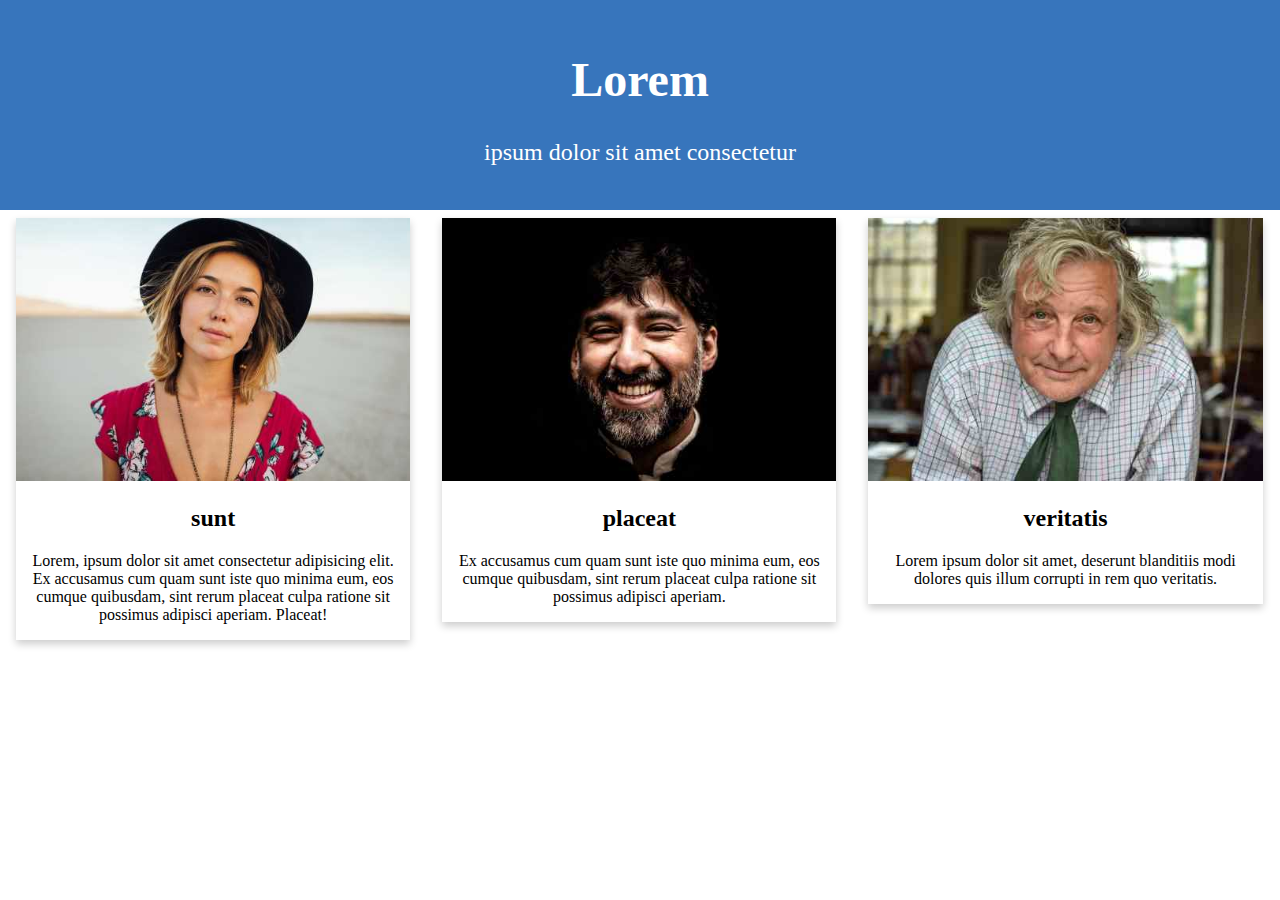
==== index.html @ 287717b4 "anonyWall start" ====
<!DOCTYPE html>
<html lang="ko">
<head>
    <meta charset="UTF-8">
    <meta name="viewport" content="width=device-width, initial-scale=1.0">
    <title>담벼락</title>
    <link rel="stylesheet" href="style/layout.css">
</head>

<body>
    <div class="title">
        <h1>Lorem</h1>
        <p>ipsum dolor sit amet consectetur</p>
    </div>

    <div  class="row">
        <div class="column">
            <div class="card">
                <img src="assets/image/team1.jpg" alt="first">
                <div class="content">
                    <h2 class="content-name">sunt</h2>
                    <p class="content-body">Lorem, ipsum dolor sit amet consectetur adipisicing elit. Ex accusamus cum quam sunt iste quo minima eum, eos cumque quibusdam, sint rerum placeat culpa ratione sit possimus adipisci aperiam. Placeat!</p>
                </div>
            </div>
        </div>

        <div class="column">
            <div class="card">
                <img src="assets/image/team2.jpg" alt="second"">
                <div class="content">
                    <h2 class="content-name">placeat</h2>
                    <p class="content-body">Ex accusamus cum quam sunt iste quo minima eum, eos cumque quibusdam, sint rerum placeat culpa ratione sit possimus adipisci aperiam.</p>
                </div>
            </div>
        </div>

        <div class="column">
            <div class="card">
                <img src="assets/image/team3.jpg" alt="third">
                <div class="content">
                    <h2 class="content-name">veritatis</h2>
                    <p class="content-body">Lorem ipsum dolor sit amet, deserunt blanditiis modi dolores quis illum corrupti in rem quo veritatis.</p>
                </div>
            </div>
        </div>
    </div>

</body>
</html>
---- style/layout.css ----
body {
    margin: 0;
    padding: 0;
}

html {
    box-sizing: border-box;
}

*,
*:before,
*:after {
    box-sizing: inherit;
}

.title {
    padding: 20px;
    text-align: center;
    background-color: rgba(1, 80, 170, 0.788);;
    color: #ffffff;
}

.title > h1 {
    font-size: 3rem;
}

.title > p {
    font-size: 1.5rem;
}

.column {
    float: left;
    width: 33.3%;
    margin-bottom: 16px;
    padding: 0 8px;
}

.card {
    box-shadow: 0 4px 8px 0 rgba(0, 0, 0, 0.2);
    margin: 8px;
}

.card > img {
    width: 100%;
}

.content {
    padding: 0 16px;
    text-align: center;
}

.content::after,
.row::after {
    content: "";
    clear: both;
    display: table;
}

@media screen and (max-width: 650px) {
    .column {
        width: 100%;
        display: block;
    }
}
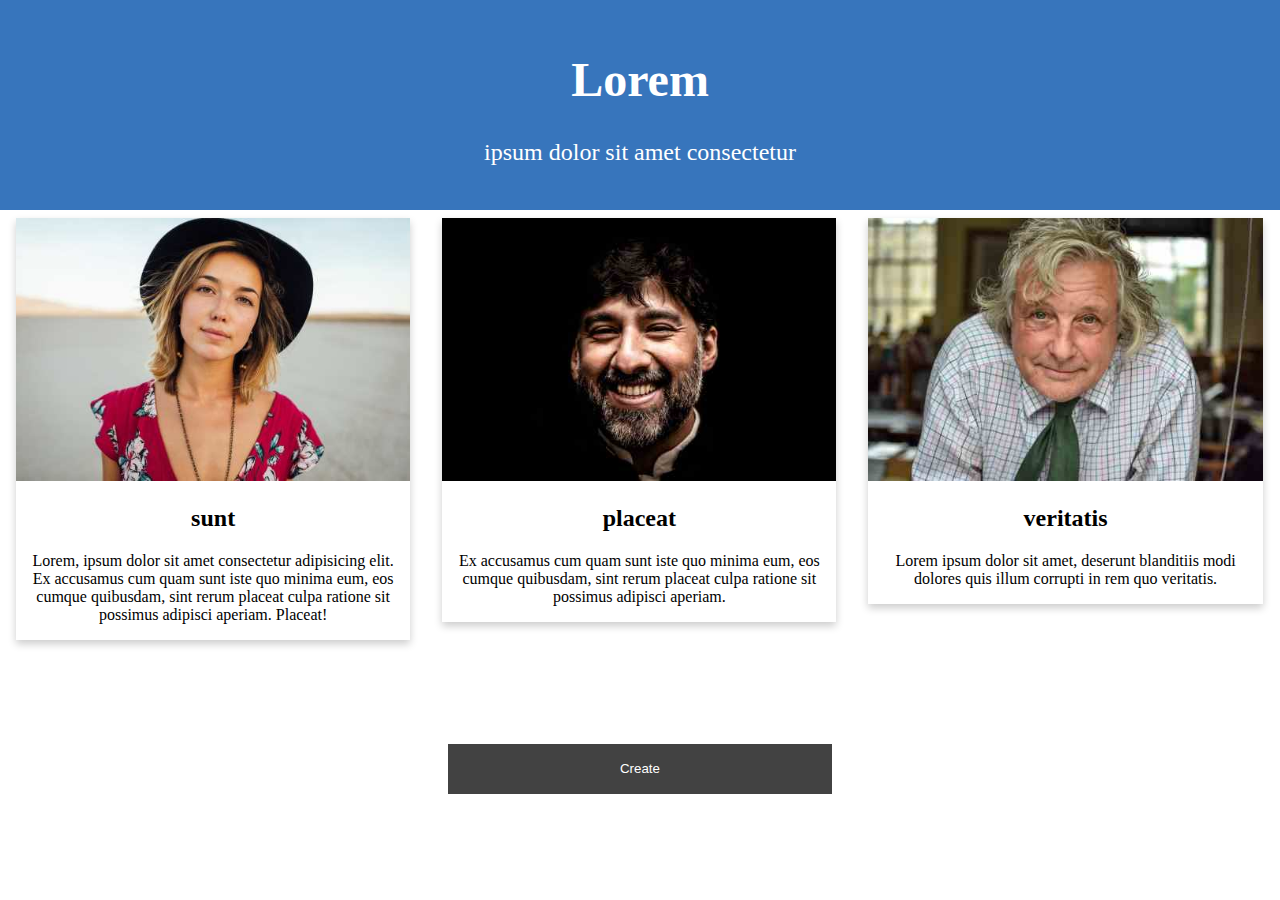
==== commit af13be40: "create button까지 생성" ====
--- a/index.html
+++ b/index.html
@@ -3,17 +3,20 @@
 <head>
     <meta charset="UTF-8">
     <meta name="viewport" content="width=device-width, initial-scale=1.0">
-    <title>담벼락</title>
+    <title>anonyWall</title>
     <link rel="stylesheet" href="style/layout.css">
 </head>
 
 <body>
+    <!--타이틀을 나타내는 부분. 간단한 인사말 띄우기-->
     <div class="title">
         <h1>Lorem</h1>
         <p>ipsum dolor sit amet consectetur</p>
     </div>
 
+    <!--담벼락 시작-->
     <div  class="row">
+        <!--담벼락 내용 시작. column 하나하나가 내용이 됨. 나중에 데이터 불러오기.-->
         <div class="column">
             <div class="card">
                 <img src="assets/image/team1.jpg" alt="first">
@@ -45,5 +48,8 @@
         </div>
     </div>
 
+    <div class="create">
+        <p><button class="create-button">Create</button></p>
+    </div>
 </body>
 </html>--- a/style/layout.css
+++ b/style/layout.css
@@ -13,6 +13,8 @@
     box-sizing: inherit;
 }
 
+
+/* title */
 .title {
     padding: 20px;
     text-align: center;
@@ -62,3 +64,29 @@
         display: block;
     }
 }
+
+/* create button */
+.create > p {
+    display: flex;
+    justify-content: center;
+    align-items: center;
+    width: 100%;
+    height: 100%;
+    padding-top: 5%;
+}
+
+.create-button {
+    border: none;
+    outline: 0;
+    padding: 8px;
+    color: white;
+    background-color: rgb(66, 66, 66);
+    text-align: center;
+    cursor: pointer;
+    width: 30%;
+    height: 50px;
+}
+
+.create-button:hover {
+    background-color: rgb(129, 129, 129);
+}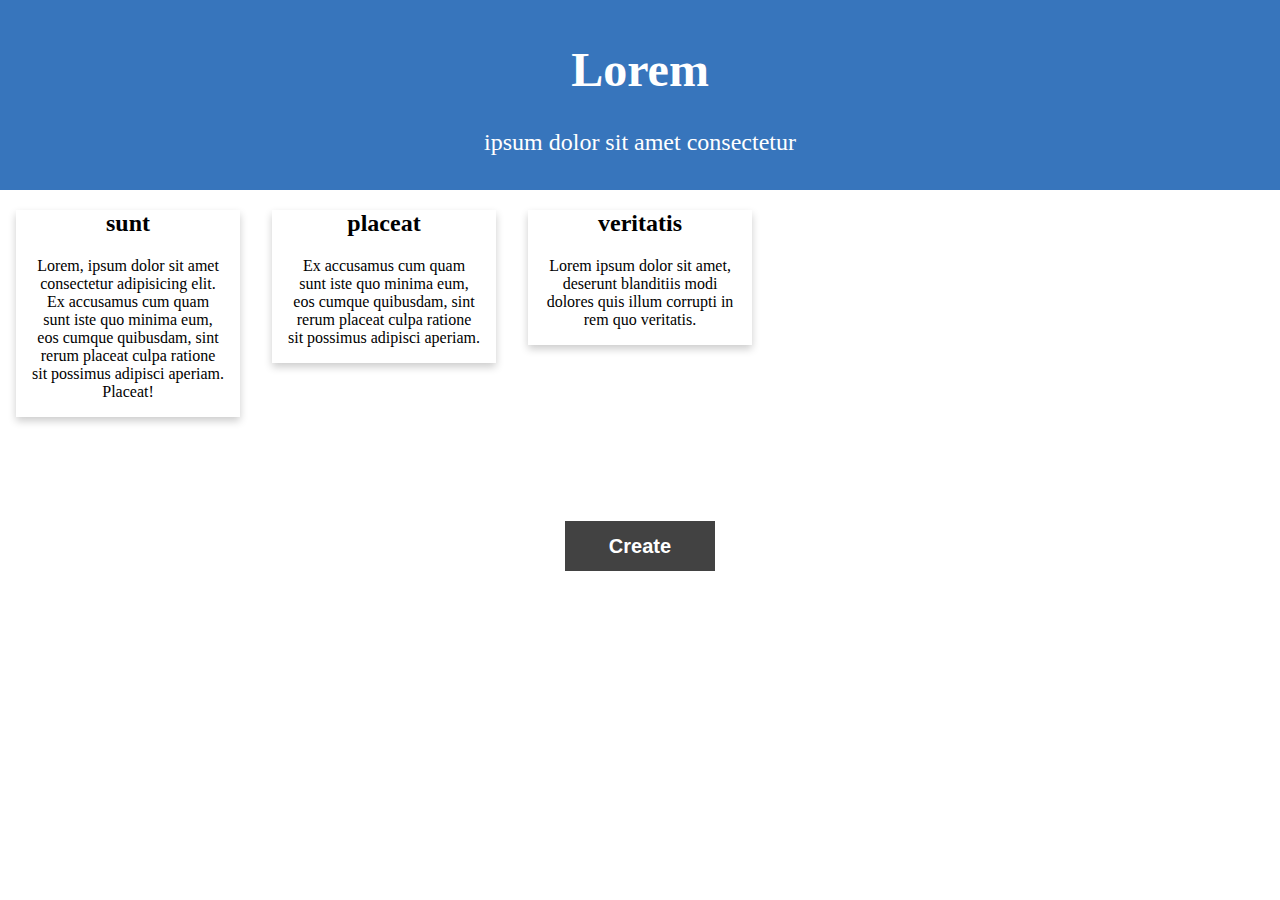
==== commit 1c915108: "전체 css 완료" ====
--- a/index.html
+++ b/index.html
@@ -19,7 +19,6 @@
         <!--담벼락 내용 시작. column 하나하나가 내용이 됨. 나중에 데이터 불러오기.-->
         <div class="column">
             <div class="card">
-                <img src="assets/image/team1.jpg" alt="first">
                 <div class="content">
                     <h2 class="content-name">sunt</h2>
                     <p class="content-body">Lorem, ipsum dolor sit amet consectetur adipisicing elit. Ex accusamus cum quam sunt iste quo minima eum, eos cumque quibusdam, sint rerum placeat culpa ratione sit possimus adipisci aperiam. Placeat!</p>
@@ -29,7 +28,6 @@
 
         <div class="column">
             <div class="card">
-                <img src="assets/image/team2.jpg" alt="second"">
                 <div class="content">
                     <h2 class="content-name">placeat</h2>
                     <p class="content-body">Ex accusamus cum quam sunt iste quo minima eum, eos cumque quibusdam, sint rerum placeat culpa ratione sit possimus adipisci aperiam.</p>
@@ -39,7 +37,6 @@
 
         <div class="column">
             <div class="card">
-                <img src="assets/image/team3.jpg" alt="third">
                 <div class="content">
                     <h2 class="content-name">veritatis</h2>
                     <p class="content-body">Lorem ipsum dolor sit amet, deserunt blanditiis modi dolores quis illum corrupti in rem quo veritatis.</p>
--- a/style/layout.css
+++ b/style/layout.css
@@ -16,9 +16,9 @@
 
 /* title */
 .title {
-    padding: 20px;
+    padding: 10px;
     text-align: center;
-    background-color: rgba(1, 80, 170, 0.788);;
+    background-color: rgba(1, 80, 170, 0.788);
     color: #ffffff;
 }
 
@@ -32,7 +32,7 @@
 
 .column {
     float: left;
-    width: 33.3%;
+    width: 20%;
     margin-bottom: 16px;
     padding: 0 8px;
 }
@@ -40,10 +40,6 @@
 .card {
     box-shadow: 0 4px 8px 0 rgba(0, 0, 0, 0.2);
     margin: 8px;
-}
-
-.card > img {
-    width: 100%;
 }
 
 .content {
@@ -58,7 +54,7 @@
     display: table;
 }
 
-@media screen and (max-width: 650px) {
+@media screen and (max-width: 800px) {
     .column {
         width: 100%;
         display: block;
@@ -81,12 +77,14 @@
     padding: 8px;
     color: white;
     background-color: rgb(66, 66, 66);
+    font-size: 1.25rem;
+    font-weight: bold;
     text-align: center;
     cursor: pointer;
-    width: 30%;
+    width: 150px;
     height: 50px;
 }
 
 .create-button:hover {
-    background-color: rgb(129, 129, 129);
+    background-color: rgba(1, 80, 170, 0.788);
 }